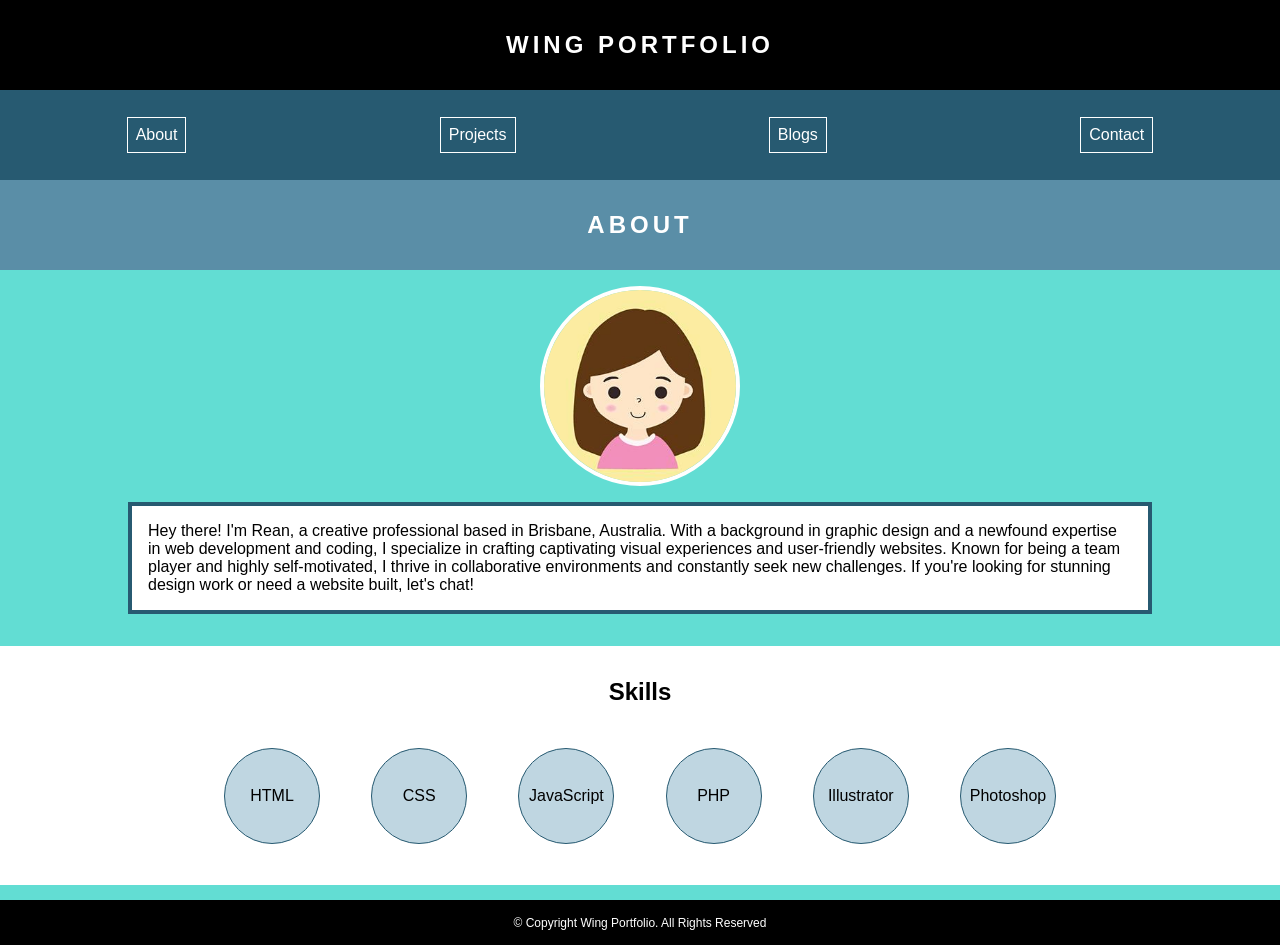
==== about.html @ 1f70b348 "home page and about pagee" ====
<!DOCTYPE html>
<html lang="en">
<head>
    <meta charset="UTF-8">
    <meta name="viewport" content="width=device-width, initial-scale=1.0">
    <title>About Me</title>
    <link rel="stylesheet" href="style.css">
</head>
<body>
    <header>
        <a href="index.html">
            <h3>WING PORTFOLIO</h3>
        </a>
        <nav>
            <ul>
                <li><a href="about.html">About</a></li>
                <li><a href="projects.html">Projects</a></li>
                <li><a href="blog.html">Blogs</a></li>
                <li><a href="contact.html">Contact</a></li>
            </ul>
        </nav>
    </header>
    <main>
        <section class="main-heading">
            <h1>ABOUT</h1>
        </section>
        <section id="profile-and-summary">
            <img src="images/wing-profile-pic.jpeg" alt="Wing Lo">
            <p>Hey there! I'm Rean, a creative professional based in Brisbane, Australia. With a background in graphic design and a newfound expertise in web development and coding, I specialize in crafting captivating visual experiences and user-friendly websites. Known for being a team player and highly self-motivated, I thrive in collaborative environments and constantly seek new challenges. If you're looking for stunning design work or need a website built, let's chat!</p>
        </section>
        <section id="skills">
            <h2>Skills</h2>
            <ul>
                <li>HTML</li>
                <li>CSS</li>
                <li>JavaScript</li>
                <li>PHP</li>
                <li>Illustrator</li>
                <li>Photoshop</li>
            </ul>
        </section>
    </main>
    <footer>
        <p> &copy; Copyright Wing Portfolio. All Rights Reserved</p>
    </footer>
</body>
</html>
---- style.css ----
* {
    box-sizing: border-box;
    margin: 0;
    padding: 0;
    font-family: Arial, Helvetica, sans-serif;
}

/*
Text Component 1
Main header with home button and navigation buttons
*/

header {
    background: black;
    display: flex;
    flex-direction: column;
}

header h3 {
    width: 100%;
    height: 10vh;
    color: white;
    font-size: 1.5rem;
    letter-spacing: 0.25rem;
    display: flex;
    justify-content: center;
    align-items: center;
}

header a {
    text-decoration: none;
}

header h3:hover {
    color:#62ddd3;
}

header nav ul{
    width: 100%;
    height: 10vh;
    list-style-type: none;
    background: #275a71;
    display: flex;
    justify-content: space-around;
    align-items: center;
}

header nav ul li {
    border: white solid 0.05rem;
    background: #275a71;
    padding: 0.5rem;
}

header ul li:hover {
    background-color: #62ddd3;
}

header ul li a {
    text-decoration: none;
    color: white;
}

/*
Image Component 1
Profile image with my name and title
*/

main {
    min-height: 80vh;
    background-color: #62ddd3;
    display: flex;
    flex-direction: column;
}

#home-page-profile {
    min-height: 60vh;
    display: flex;
    flex-direction: column;
    justify-content: center;
    align-items: center;
    padding-top: 1rem;
    padding-bottom: 1rem;
}

#home-page-profile img {
    border-radius: 50%;
    width: 60vw;
    max-width: 200px;
    border: white 0.3rem solid;
}

#home-page-profile h1 {
    padding-top: 1rem;
    padding-bottom: 1rem;
}

/*
Image Component 2
Social media icons with links
*/

.home-page-social-media {
    background-color: #62ddd3;
    display: flex;
    padding-top: 1.5rem;
    padding-bottom: 1.5rem;
    align-items: center;
    justify-content: center;
}

.home-page-social-media a {
    text-decoration: none;
    color: white;
    padding: 0 0.5rem;
}

.home-page-social-media a img {
    width: 15vw;
    max-width: 100px;
    display: flex;
    border-radius: 50%;
    border: #275a71 solid 0.2rem;
}

/*
Heading Style
*/

.main-heading {
    height: 10vh;
    display: flex;
    justify-content: center;
    align-items: center;
    background-color: #5a8ea7;
    color: white;
    letter-spacing: 0.25rem;
}

/*
Image Component 3
Profile image with my profile image and summary
*/

#profile-and-summary {
    display: flex;
    flex-direction: column;
    justify-content: center;
    align-items: center;
    padding-top: 1rem;
    padding-bottom: 1rem;
}

#profile-and-summary img {
    border-radius: 50%;
    width: 60vw;
    max-width: 200px;
    border: white 0.3rem solid;
}

#profile-and-summary p {
    background: white;
    width: 80vw;
    padding: 1rem;
    border: #275a71 solid 0.3rem;
    margin-top: 1rem;
    margin-bottom: 1rem;
}

/*
Text Component 2
Skills
*/

#skills {
    background: white;
    display: flex;
    flex-direction: column;
    justify-content: center;
    align-items: center;
    padding-top: 1rem;
    padding-bottom: 1rem;
}

#skills h2 {
    padding-top: 1rem;
    padding-bottom: 1rem;
}

#skills ul {
    list-style-type: none;
    display: flex;
    justify-content: center;
    align-items: center;
    flex-wrap: wrap;
}

#skills ul li {
    width: 6rem;
    height: 6rem;
    margin: 2vw;
    border: #275a71 solid 0.1em;
    background: #bfd6e1;
    border-radius: 50%;
    display: flex;
    justify-content: center;
    align-items: center;
}
/*
Footer
*/

footer {
    background: black;
    color: white;
    font-size: 0.75em;
    display: flex;
    justify-content: center;
    align-items: center;
    height: 5vh;
}
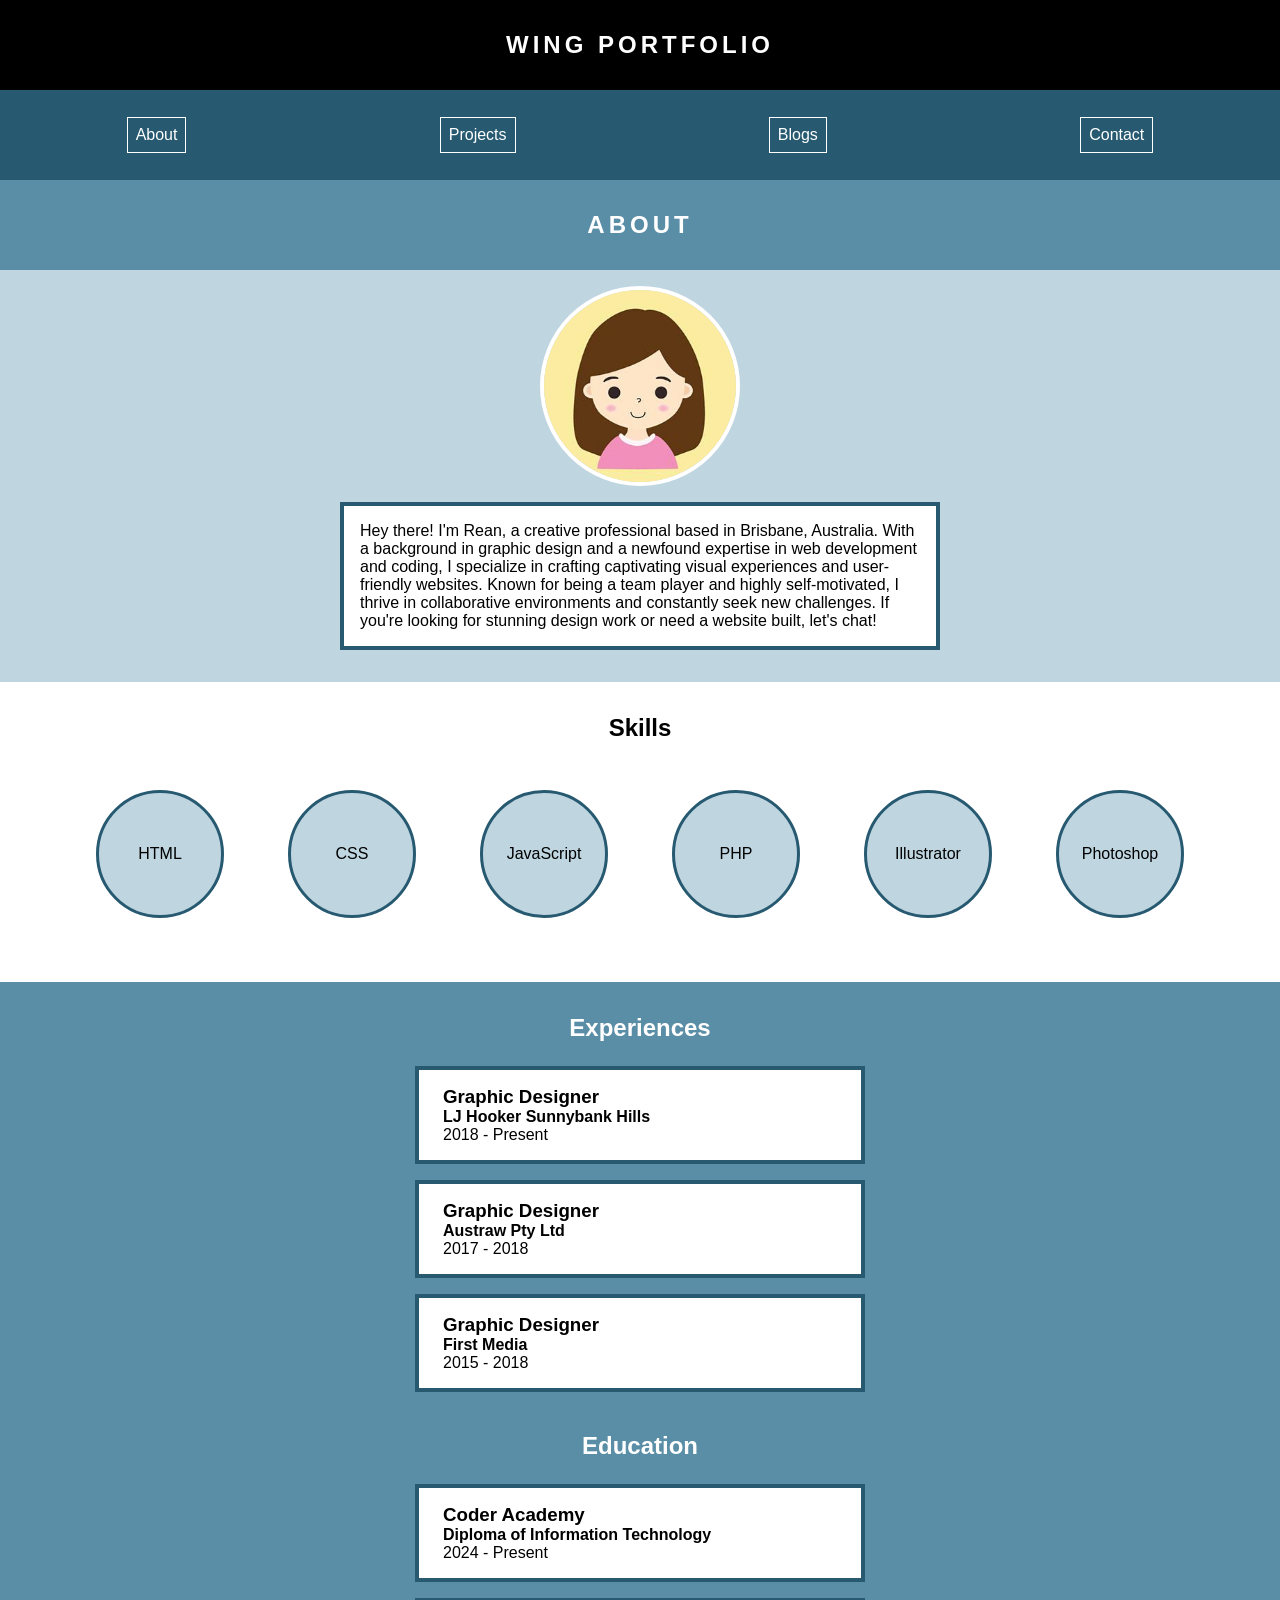
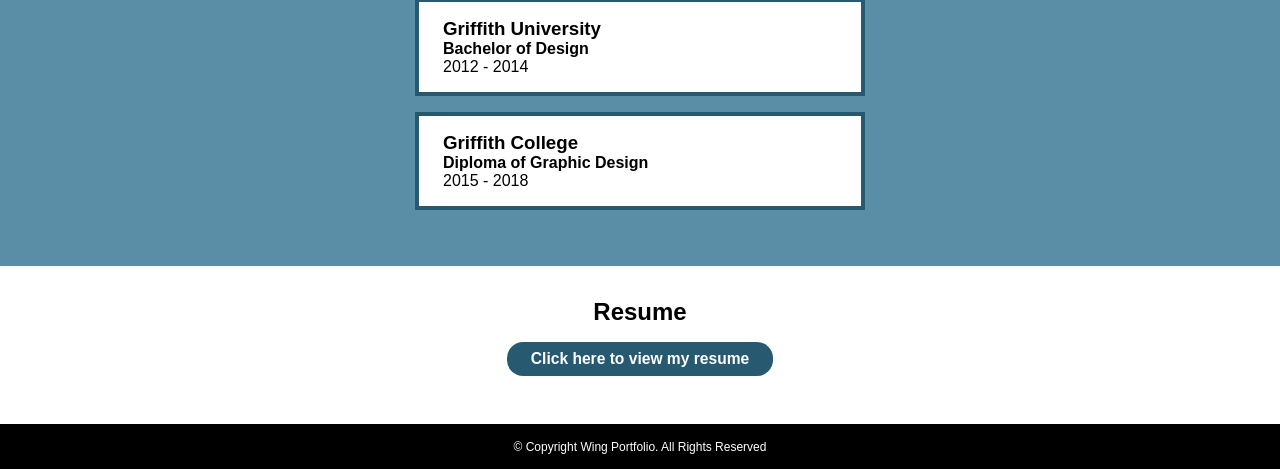
==== commit f9e7b9f6: "all pages done with mobile screen" ====
--- a/about.html
+++ b/about.html
@@ -3,8 +3,8 @@
 <head>
     <meta charset="UTF-8">
     <meta name="viewport" content="width=device-width, initial-scale=1.0">
-    <title>About Me</title>
-    <link rel="stylesheet" href="style.css">
+    <title>About Wing</title>
+    <link rel="stylesheet" href="css/about.css">
 </head>
 <body>
     <header>
@@ -39,6 +39,50 @@
                 <li>Photoshop</li>
             </ul>
         </section>
+        <section class="experiences"> 
+            <h2>Experiences</h2>
+            <ul>
+                <li>
+                    <h3>Graphic Designer</h3>
+                    <h4>LJ Hooker Sunnybank Hills</h4>
+                    <p>2018 - Present</p>
+                </li>
+                <li>
+                    <h3>Graphic Designer</h3>
+                    <h4>Austraw Pty Ltd</h4>
+                    <p>2017 - 2018</p>
+                </li>
+                <li>
+                    <h3>Graphic Designer</h3>
+                    <h4>First Media</h4>
+                    <p>2015 - 2018</p>
+                </li>
+            </ul>    
+            <h2>Education</h2>
+            <ul>
+                <li>
+                    <h3>Coder Academy</h3>
+                    <h4>Diploma of Information Technology</h4>
+                    <p>2024 - Present</p>
+                </li>
+                <li>
+                    <h3>Griffith University</h3>
+                    <h4>Bachelor of Design</h4>
+                    <p>2012 - 2014</p>
+                </li>
+                <li>
+                    <h3>Griffith College</h3>
+                    <h4>Diploma of Graphic Design</h4>
+                    <p>2015 - 2018</p>
+                </li>
+            </ul>
+        </section>
+        <section id="resume">
+            <h2>Resume</h2>
+            <button>
+                <h3><a href ="https://drive.google.com/file/d/1qFgR9TzqhcrCbaMF4ODcxAPnoH5nOaie/view?usp=sharing" target=”_blank”> Click here to view my resume </a></h3>
+            </button>
+        </section>
     </main>
     <footer>
         <p> &copy; Copyright Wing Portfolio. All Rights Reserved</p>
--- a/css/about.css
+++ b/css/about.css
@@ -0,0 +1,233 @@
+* {
+    box-sizing: border-box;
+    margin: 0;
+    padding: 0;
+    font-family: Arial, Helvetica, sans-serif;
+}
+
+/*
+Text Component 1
+Main header with home button and navigation buttons
+*/
+
+header {
+    background: black;
+    display: flex;
+    flex-direction: column;
+}
+
+header h3 {
+    width: 100%;
+    height: 10vh;
+    color: white;
+    font-size: 1.5rem;
+    letter-spacing: 0.25rem;
+    display: flex;
+    justify-content: center;
+    align-items: center;
+}
+
+header a {
+    text-decoration: none;
+}
+
+header h3:hover {
+    color:#62ddd3;
+}
+
+header nav ul{
+    width: 100%;
+    height: 10vh;
+    list-style-type: none;
+    background: #275a71;
+    display: flex;
+    justify-content: space-around;
+    align-items: center;
+    flex-wrap: wrap;
+}
+
+header nav ul li {
+    border: white solid 0.05rem;
+    background: #275a71;
+    padding: 0.5rem;
+}
+
+header ul li:hover {
+    background-color: #62ddd3;
+}
+
+header ul li a {
+    text-decoration: none;
+    color: white;
+}
+
+/*
+Heading Style
+*/
+
+.main-heading {
+    height: 10vh;
+    display: flex;
+    justify-content: center;
+    align-items: center;
+    background-color: #5a8ea7;
+    color: white;
+    letter-spacing: 0.25rem;
+}
+
+/*
+Image Component 3
+Profile image with my profile image and summary
+*/
+
+#profile-and-summary {
+    display: flex;
+    flex-direction: column;
+    justify-content: center;
+    align-items: center;
+    padding-top: 1rem;
+    padding-bottom: 1rem;
+    background: #bfd6e1;
+}
+
+#profile-and-summary img {
+    border-radius: 50%;
+    width: 60vw;
+    max-width: 200px;
+    border: white 0.3rem solid;
+}
+
+#profile-and-summary p {
+    background: white;
+    width: 80vw;
+    max-width: 600px;
+    padding: 1rem;
+    border: #275a71 solid 0.3rem;
+    margin-top: 1rem;
+    margin-bottom: 1rem;
+}
+
+/*
+Text Component 2
+Skills
+*/
+
+#skills {
+    background: white;
+    display: flex;
+    flex-direction: column;
+    justify-content: center;
+    align-items: center;
+    padding-top: 1rem;
+    padding-bottom: 2rem;
+}
+
+#skills h2 {
+    padding-top: 1rem;
+    padding-bottom: 1rem;
+}
+
+#skills ul {
+    list-style-type: none;
+    display: flex;
+    justify-content: center;
+    align-items: center;
+    flex-wrap: wrap;
+}
+
+#skills ul li {
+    width: 8rem;
+    height: 8rem;
+    margin: 2.5vw;
+    border: #275a71 solid 0.2em;
+    background: #bfd6e1;
+    border-radius: 50%;
+    display: flex;
+    justify-content: center;
+    align-items: center;
+}
+
+/*
+Text Component 3
+Experiences
+*/
+
+.experiences {
+    display: flex;
+    flex-direction: column;
+    justify-content: center;
+    align-items: center;
+    padding-top: 1rem;
+    padding-bottom: 2rem;
+    background: #5a8ea7;
+}
+
+.experiences h2 {
+    padding-top: 1rem;
+    padding-bottom: 1rem;
+    color: white;
+}
+
+.experiences ul {
+    list-style-type: none;
+    display: flex;
+    flex-direction: column;
+    margin-bottom: 1rem;
+}
+
+.experiences ul li {
+    background: white;
+    padding: 1rem 1.5rem;
+    margin: 0.5rem auto;
+    border: #275a71 solid 0.3em;
+    width: 80vw;
+    max-width: 450px;
+}
+
+/*
+Resume with PDF links
+*/
+
+#resume {
+    display: flex;
+    flex-direction: column;
+    justify-content: center;
+    align-items: center;
+    padding-top: 1rem;
+    padding-bottom: 3rem;
+}
+
+#resume h2 {
+    padding-top: 1rem;
+    padding-bottom: 1rem;
+}
+
+#resume button {
+    padding: 0.5rem 1.5rem;
+    background: #275a71;
+    font-weight: bold;
+    border: none;
+    border-radius: 1rem;
+}
+
+#resume button a {
+    text-decoration: none;
+    color: white;
+}
+
+#resume button:hover {
+    background: #62ddd3;
+}
+/*
+Footer
+*/
+
+footer {
+    background: black;
+    color: white;
+    font-size: 0.75em;
+    display: flex;
+    justify-content: center;
+    align-items: center;
+    height: 5vh;
+}
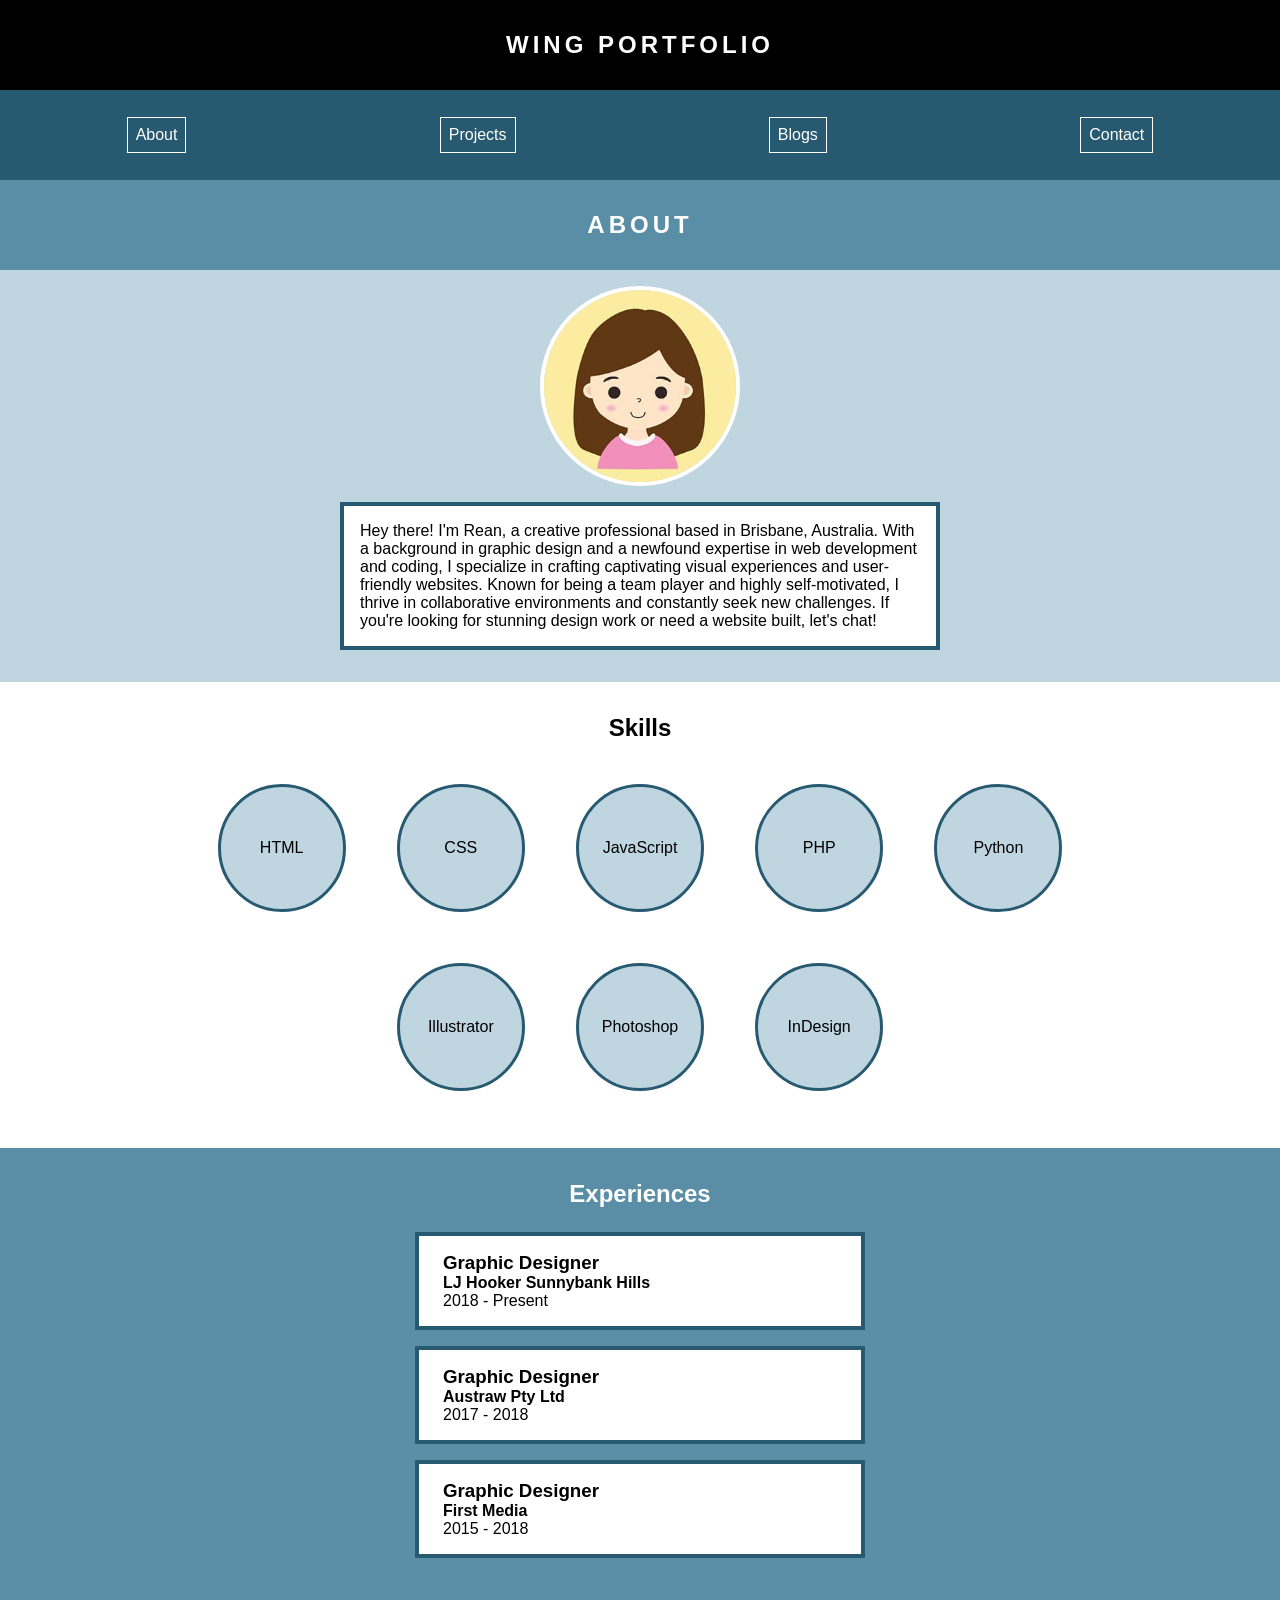
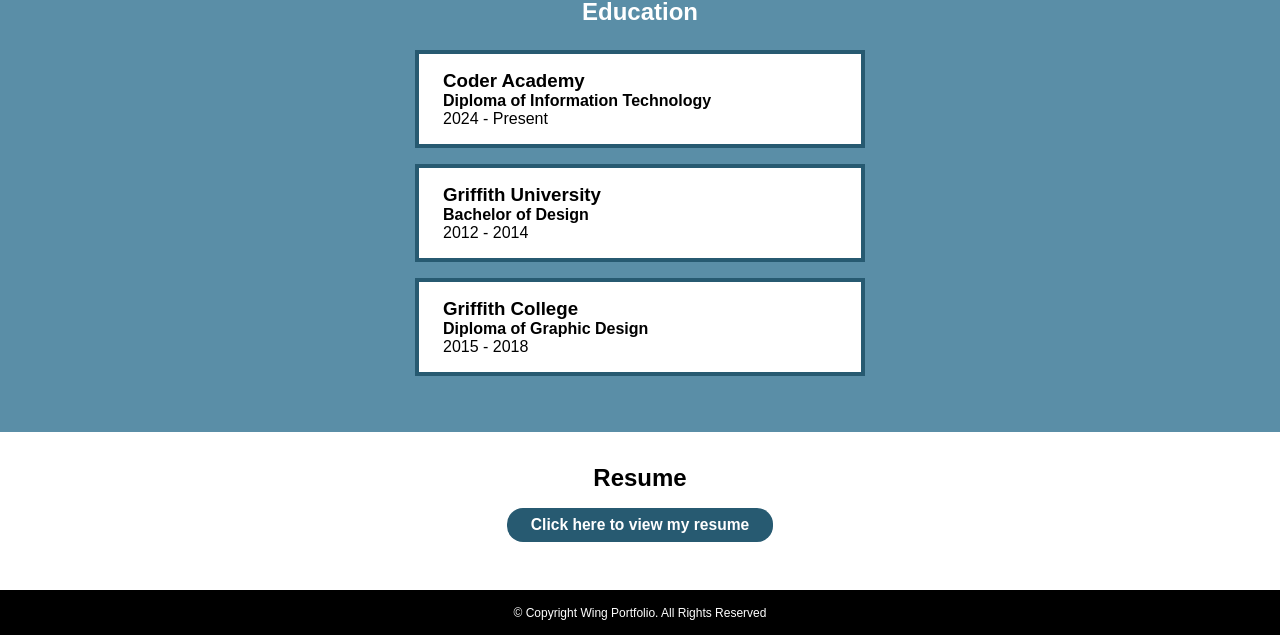
==== commit a6128d0c: "testing" ====
--- a/about.html
+++ b/about.html
@@ -35,8 +35,10 @@
                 <li>CSS</li>
                 <li>JavaScript</li>
                 <li>PHP</li>
+                <li>Python</li>
                 <li>Illustrator</li>
                 <li>Photoshop</li>
+                <li>InDesign</li>
             </ul>
         </section>
         <section class="experiences"> 
--- a/css/about.css
+++ b/css/about.css
@@ -133,12 +133,13 @@
     justify-content: center;
     align-items: center;
     flex-wrap: wrap;
+    max-width: 80%;
 }
 
 #skills ul li {
     width: 8rem;
     height: 8rem;
-    margin: 2.5vw;
+    margin: 2vw;
     border: #275a71 solid 0.2em;
     background: #bfd6e1;
     border-radius: 50%;
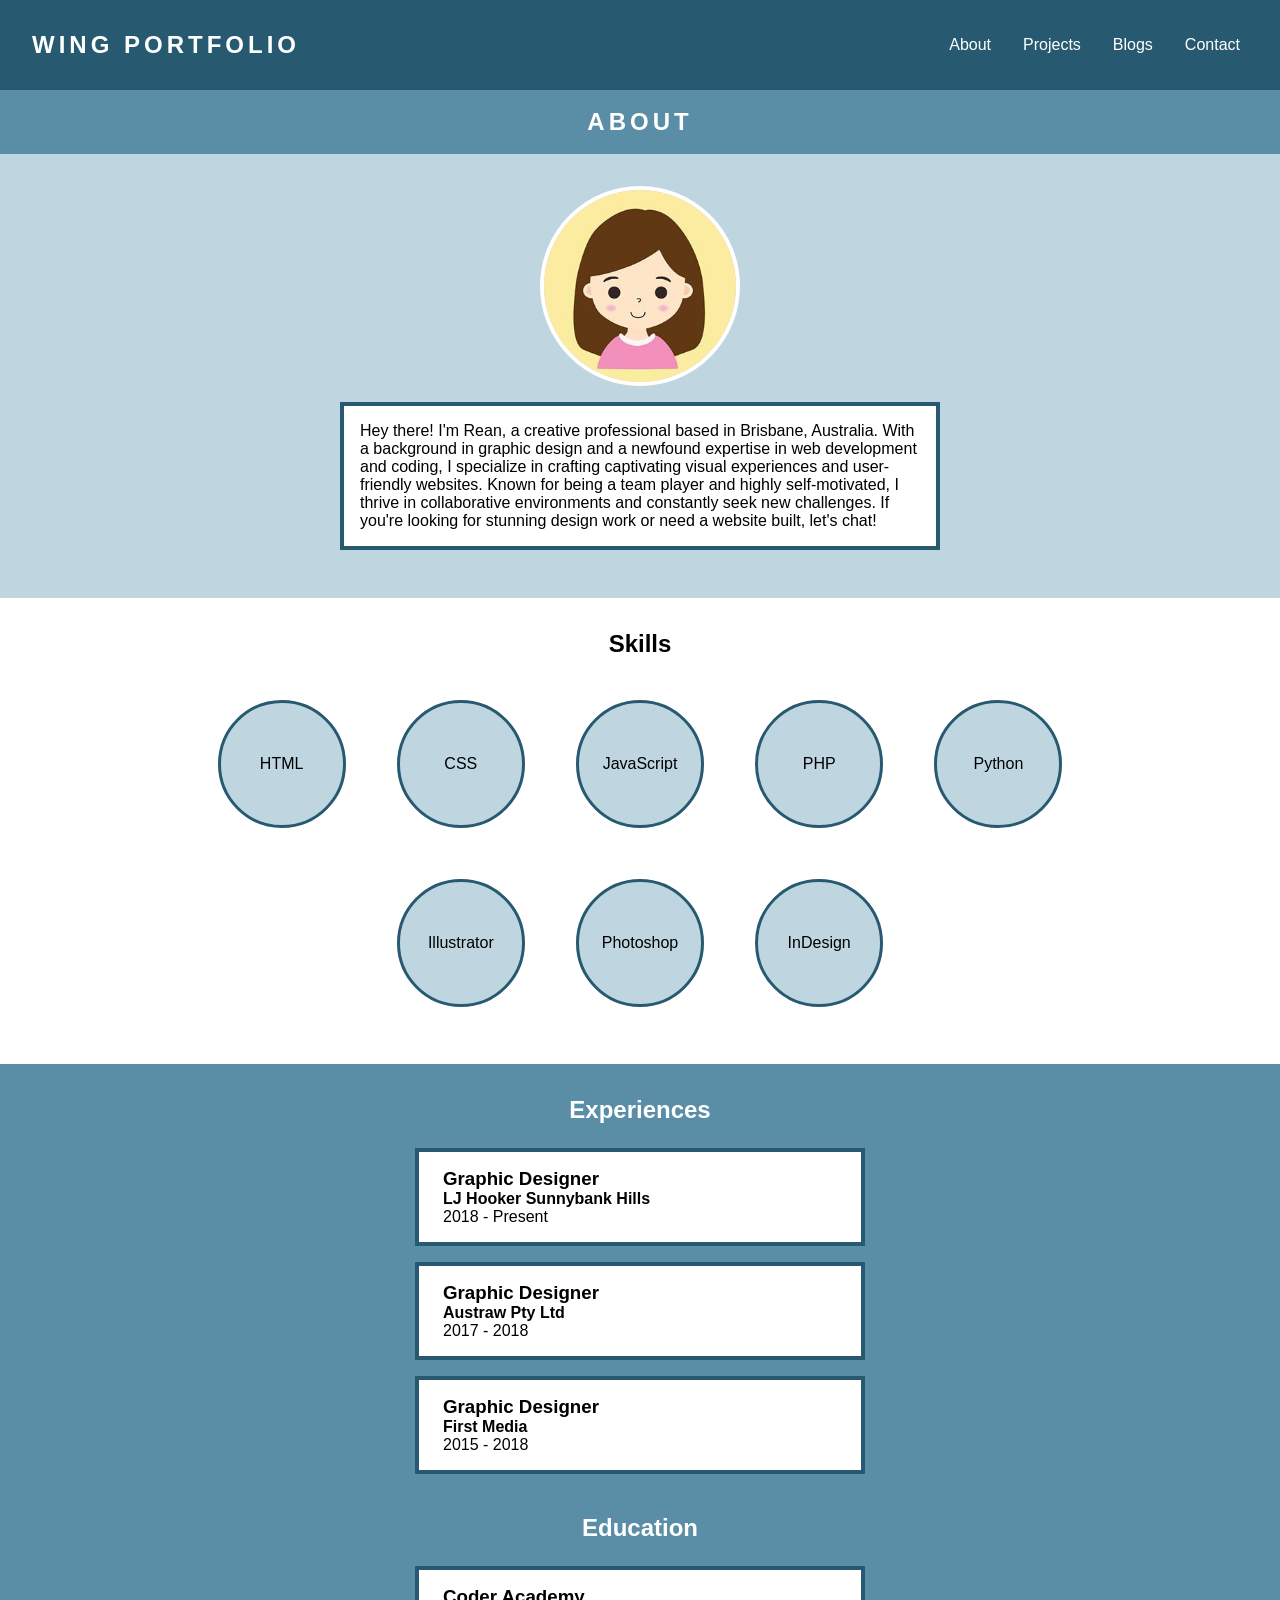
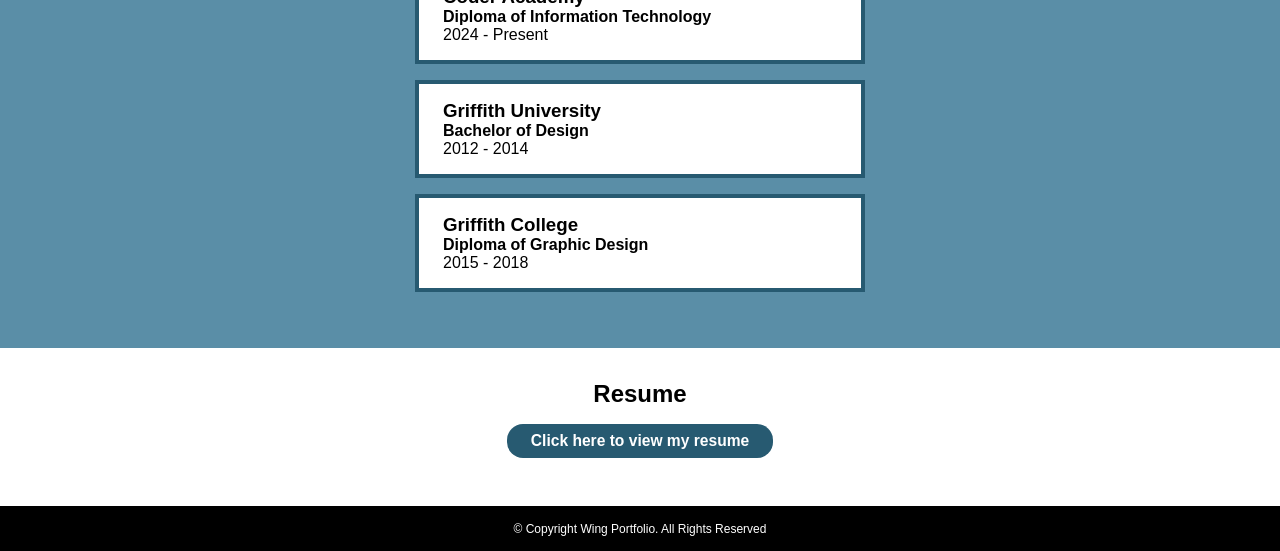
==== commit 8307629a: "media query done for all 3 screen sizes" ====
--- a/about.html
+++ b/about.html
@@ -7,6 +7,8 @@
     <link rel="stylesheet" href="css/about.css">
 </head>
 <body>
+    <!--Text Component 1
+        Main header with home button and navigation buttons-->
     <header>
         <a href="index.html">
             <h3>WING PORTFOLIO</h3>
@@ -24,10 +26,14 @@
         <section class="main-heading">
             <h1>ABOUT</h1>
         </section>
+        <!--Image Component 1
+        Profile image with my profile image and summary-->
         <section id="profile-and-summary">
             <img src="images/wing-profile-pic.jpeg" alt="Wing Lo">
             <p>Hey there! I'm Rean, a creative professional based in Brisbane, Australia. With a background in graphic design and a newfound expertise in web development and coding, I specialize in crafting captivating visual experiences and user-friendly websites. Known for being a team player and highly self-motivated, I thrive in collaborative environments and constantly seek new challenges. If you're looking for stunning design work or need a website built, let's chat!</p>
         </section>
+        <!--Text Component 2
+            Skills-->
         <section id="skills">
             <h2>Skills</h2>
             <ul>
@@ -41,6 +47,8 @@
                 <li>InDesign</li>
             </ul>
         </section>
+        <!--Text Component 3
+            Experiences and education-->
         <section class="experiences"> 
             <h2>Experiences</h2>
             <ul>
--- a/css/about.css
+++ b/css/about.css
@@ -5,6 +5,11 @@
     font-family: Arial, Helvetica, sans-serif;
 }
 
+body {
+    height: 100vh;
+}
+
+
 /*
 Text Component 1
 Main header with home button and navigation buttons
@@ -14,36 +19,44 @@
     background: black;
     display: flex;
     flex-direction: column;
+    min-height: 10vh;
 }
 
 header h3 {
     width: 100%;
-    height: 10vh;
     color: white;
     font-size: 1.5rem;
     letter-spacing: 0.25rem;
     display: flex;
     justify-content: center;
     align-items: center;
+    padding: 1rem 0;
 }
 
 header a {
     text-decoration: none;
+    display: flex;
+
 }
 
 header h3:hover {
     color:#62ddd3;
 }
 
+header nav {
+    display: flex;
+    flex-direction: row;
+}
+
 header nav ul{
     width: 100%;
-    height: 10vh;
     list-style-type: none;
     background: #275a71;
     display: flex;
     justify-content: space-around;
     align-items: center;
     flex-wrap: wrap;
+    padding: 1rem 0;
 }
 
 header nav ul li {
@@ -61,22 +74,28 @@
     color: white;
 }
 
+main {
+    min-height: 85vh;
+    display: flex;
+    flex-direction: column;
+}
+
 /*
 Heading Style
 */
 
 .main-heading {
-    height: 10vh;
     display: flex;
     justify-content: center;
     align-items: center;
     background-color: #5a8ea7;
     color: white;
     letter-spacing: 0.25rem;
-}
-
-/*
-Image Component 3
+    height: 4rem;
+}
+
+/*
+Image Component 1
 Profile image with my profile image and summary
 */
 
@@ -85,8 +104,8 @@
     flex-direction: column;
     justify-content: center;
     align-items: center;
-    padding-top: 1rem;
-    padding-bottom: 1rem;
+    padding-top: 2rem;
+    padding-bottom: 2rem;
     background: #bfd6e1;
 }
 
@@ -150,7 +169,7 @@
 
 /*
 Text Component 3
-Experiences
+Experiences and education
 */
 
 .experiences {
@@ -186,7 +205,7 @@
 }
 
 /*
-Resume with PDF links
+Resume button with PDF links
 */
 
 #resume {
@@ -219,6 +238,7 @@
 #resume button:hover {
     background: #62ddd3;
 }
+
 /*
 Footer
 */
@@ -232,3 +252,21 @@
     align-items: center;
     height: 5vh;
 }
+
+/* 
+Large devices (laptops/desktops, 992px and up) 
+*/
+
+@media only screen and (min-width: 992px) {
+    header {
+        flex-direction: row;
+        justify-content: space-between;
+        background: #275a71;
+        padding: 0 2rem;
+    }
+
+    header nav ul li {
+        margin-left: 1rem;
+        border: none;
+    }
+}
